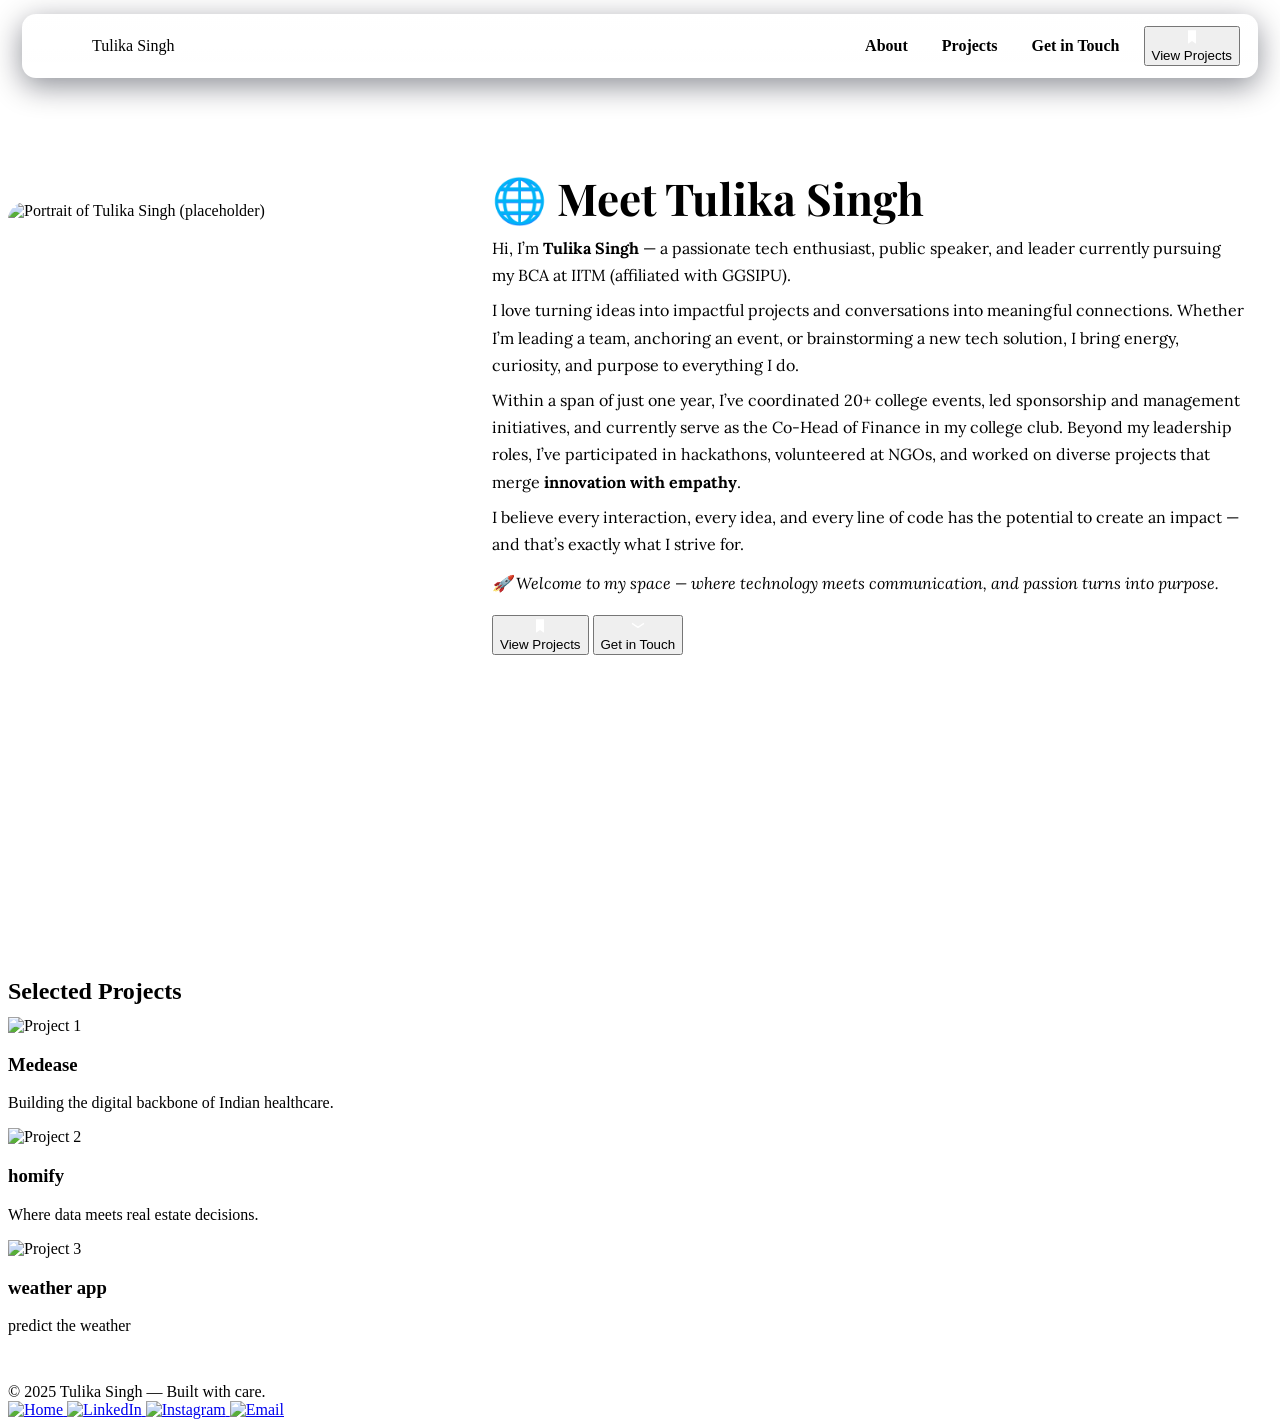
==== index.html @ 1f3c075c "Initial portfolio upload" ====
<!doctype html>
<html lang="en">
<head>
  <meta charset="utf-8" />
  <meta name="viewport" content="width=device-width,initial-scale=1" />
  <title>Tulika Singh — Portfolio</title>

  <!-- Fonts -->
  <link href="https://fonts.googleapis.com/css2?family=Lora:wght@400;500&family=Playfair+Display:wght@600;700&display=swap" rel="stylesheet">

  <!-- Core style (your master CSS) -->
  <link rel="stylesheet" href="C:\Users\santo\portfolio\style.css">

  <style>
    /* small page-specific tweaks to mesh with style.css */
    header.site-header {
      position: sticky;
      top: 12px;
      z-index: 60;
      background: linear-gradient(180deg, rgba(255,255,255,0.01), rgba(255,255,255,0.005));
      backdrop-filter: blur(6px);
      border-radius: 14px;
      margin: 14px;
      padding: 12px 18px;
      display: flex;
      align-items: center;
      justify-content: space-between;
      gap: 12px;
      box-shadow: 0 8px 30px rgba(2,6,23,0.45);
    }

    .nav-links { display:flex;gap:14px;align-items:center }
    .nav-links a { color: var(--muted); text-decoration:none; font-weight:600; padding:8px 10px; border-radius:8px; transition: color .25s, background .25s; }
    .nav-links a.active, .nav-links a:hover { color: #fff; background: rgba(255,255,255,0.02); }

    /* hero overrides to match the file  */
    .hero { padding: 48px 0 72px; align-items:center; min-height:82vh; }
    .hero-inner { align-items:center; gap:36px; }
    .hero-card { padding:28px; }
    .hero-text h1 { margin:0 0 8px; font-family: 'Playfair Display', serif; font-size: clamp(26px, 3.6vw, 44px); }
    .hero-text p { margin:8px 0; color:var(--muted); font-family: 'Lora', serif; line-height:1.7; }

    .hero-portrait { width:420px; height:420px; border-radius:18px; overflow:hidden; cursor:grab; }
    .hero-portrait img { width:100%; height:100%; object-fit:cover; display:block; }

    /* responsive spacing */
    @media (max-width:920px){
      .hero-inner { grid-template-columns: 1fr; justify-items:center; }
      .hero-portrait { width:320px; height:320px; }
      .hero-card { width:100%; max-width:760px; }
    }
  </style>
</head>
<body>

  <!-- Header / Navbar -->
  <header class="site-header container">
    <div style="display:flex;align-items:center;gap:12px">
      <div class="logo-icon" aria-hidden="true" style="background:linear-gradient(180deg,var(--accent-1),var(--accent-2));border-radius:8px;width:40px;height:40px"></div>
      <div class="logo-text">Tulika Singh</div>
    </div>

    <nav class="nav-links" aria-label="Primary navigation">
      <a href="index.html" class="active">Home</a>
      <a href="C:\Users\santo\portfolio\about.html">About</a>
      <a href="C:\Users\santo\portfolio\project.html">Projects</a>
      <a href="C:\Users\santo\portfolio\contact.html">Get in Touch</a>
      <button class="bookmarkBtn" aria-label="View projects" onclick="location.href="C:\Users\santo\portfolio\project.html"">
        <div class="IconContainer" aria-hidden="true">
          <svg class="icon" width="16" height="16" viewBox="0 0 24 24" fill="none"><path d="M6 2h12v20l-6-4-6 4V2z" fill="white" /></svg>
        </div>
        <div class="text">View Projects</div>
      </button>
    </nav>
  </header>

  <!-- HERO -->
  <main class="hero">
    <div class="container hero-inner" style="display:grid;grid-template-columns: 420px 1fr; align-items:center;">

      <!-- Portrait (left) -->
      <div class="hero-portrait tilt-on-hover" id="portrait">
        <img src="C:\Users\santo\portfolio\image_tuls\WhatsApp Image 2025-11-04 at 21.13.52_ca9f7b7a.jpg"alt="Portrait of Tulika Singh (placeholder)">
      </div>

      <!-- Intro (right) -->
      <div class="hero-card card hero-text animate-fade-in animate-delay-100">
        <h1>🌐 <b>Meet Tulika Singh</b></h1>

        <p>
          Hi, I’m <b>Tulika Singh</b> — a passionate tech enthusiast, public speaker, and leader currently pursuing my BCA at IITM (affiliated with GGSIPU).
        </p>

        <p>
          I love turning ideas into impactful projects and conversations into meaningful connections. Whether I’m leading a team, anchoring an event, or brainstorming a new tech solution, I bring energy, curiosity, and purpose to everything I do.
        </p>

        <p>
          Within a span of just one year, I’ve coordinated 20+ college events, led sponsorship and management initiatives, and currently serve as the Co-Head of Finance in my college club. Beyond my leadership roles, I’ve participated in hackathons, volunteered at NGOs, and worked on diverse projects that merge <b>innovation with empathy</b>.
        </p>

        <p>
          I believe every interaction, every idea, and every line of code has the potential to create an impact — and that’s exactly what I strive for.
        </p>

        <p style="margin-top:12px; font-style:italic; color:var(--muted);">
          🚀 <i>Welcome to my space — where technology meets communication, and passion turns into purpose.</i>
        </p>

       <div class="hero-cta" style="margin-top:18px">

   <div class="hero-cta" style="margin-top:18px">
          <button class="bookmarkBtn primary-cta" onclick="location.href= 'C:\project.html'">
            <div class="IconContainer"><svg class="icon" width="16" height="16" viewBox="0 0 24 24" fill="none"><path d="M6 2h12v20l-6-4-6 4V2z" fill="white" /></svg></div>
            <div class="text">View Projects</div>
          </button>

          <button class="bookmarkBtn secondary-cta" onclick="location.href='C:\contact.html'">
            <div class="IconContainer"><svg class="icon" viewBox="0 0 24 24" width="16" height="16"><path d="M3 8l9 6 9-6" stroke="white" stroke-width="2" fill="none"/></svg></div>
            <div class="text">Get in Touch</div>
          </button>
        </div>
      </div>
    </div>
  </main> 



  <!-- Projects preview section (small, optional) -->
  <section class="container animate-fade-in animate-delay-300" style="margin-top:28px">
    <h2 style="margin:0 0 12px">Selected Projects</h2>
    <div class="projects-grid">
      <div class="card">
        <div class="cover"><img src="C:\Users\santo\portfolio\image_tuls\medease logo .jpg" alt="Project 1"></div>
        <div class="meta"><h3>Medease</h3><p style="color:var(--muted)">Building the digital backbone of Indian healthcare.</p></div>
      </div>
      <div class="card">
        <div class="cover"><img src="C:\Users\santo\portfolio\image_tuls\homify logo .jpg" alt="Project 2"></div>
        <div class="meta"><h3>homify</h3><p style="color:var(--muted)">Where data meets real estate decisions.</p></div>
      </div>
      <div class="card">
        <div class="cover"><img src="C:\Users\santo\portfolio\image_tuls\weather .jpg" alt="Project 3"></div>
        <div class="meta"><h3>weather app</h3><p style="color:var(--muted)">predict the weather</p></div>
      </div>
    </div>
  </section>

  <!-- UNIVERSAL FOOTER -->
  <footer class="site-footer" role="contentinfo" style="margin-top:48px">
    <div class="footer-inner">
      <div class="footer-left">© 2025 Tulika Singh — Built with care.</div>
      <div class="footer-icons">
        <a href="index.html" class="footer-icon-circle">
        <img src="https://cdn-icons-png.flaticon.com/512/25/25694.png" width="18" alt="Home" />
        </a>

        <a href=https://www.linkedin.com/in/tulika-singh-5a00b3342?utm_source=share&utm_campaign=share_via&utm_content=profile&utm_medium=android_app target="_blank" aria-label="LinkedIn">
          <img src="https://cdn-icons-png.flaticon.com/512/174/174857.png" alt="LinkedIn" width="18" height="18">
        </a>
        <a href="https://instagram.com/yourprofile" target="_blank" aria-label="Instagram">
          <img src="https://cdn-icons-png.flaticon.com/512/174/174855.png" alt="Instagram" width="18" height="18">
        </a>
        <a href="mailto:tulikasingh0606@gmail.com" aria-label="Email">
          <img src="https://cdn-icons-png.flaticon.com/512/732/732200.png" alt="Email" width="18" height="18">
        </a>
      </div>
    </div>
  </footer>

  <!-- INTERACTIVE JS -->
  <script>
    // hero portrait mouse tilt (subtle and performant)
    (function(){
      const portrait = document.getElementById('portrait');
      if(!portrait) return;

      let rect = null;
      portrait.addEventListener('mousemove', (e) => {
        if(!rect) rect = portrait.getBoundingClientRect();
        const cx = rect.left + rect.width/2;
        const cy = rect.top + rect.height/2;
        const dx = e.clientX - cx;
        const dy = e.clientY - cy;
        const px = (dy / rect.height) * -12; // rotateX
        const py = (dx / rect.width) * 12;   // rotateY
        portrait.style.transform = `rotateX(${px}deg) rotateY(${py}deg) translateZ(18px)`;
      });

      portrait.addEventListener('mouseleave', () => {
        portrait.style.transform = 'rotateX(0deg) rotateY(0deg) translateZ(0px)';
      });

      portrait.addEventListener('mousedown', () => portrait.style.cursor = 'grabbing');
      portrait.addEventListener('mouseup', () => portrait.style.cursor = 'grab');
    })();

    // reveal on scroll for animated elements (simple)
    (function(){
      const obsOptions = { root: null, rootMargin: '0px', threshold: 0.12 };
      const observer = new IntersectionObserver((entries) => {
        entries.forEach(entry => {
          if(entry.isIntersecting) {
            entry.target.classList.add('animate-fade-in');
            observer.unobserve(entry.target);
          }
        });
      }, obsOptions);

      document.querySelectorAll('.animate-fade-in, .card, .hero-text').forEach(el => observer.observe(el));
    })();

    // small subtle parallax for background radial glows (based on mouse)
    (function(){
      const root = document.documentElement;
      window.addEventListener('mousemove', (e) => {
        const rx = (e.clientX / window.innerWidth) - 0.5;
        const ry = (e.clientY / window.innerHeight) - 0.5;
        root.style.setProperty('--parallax-x', (rx * 10).toFixed(2) + 'px');
        root.style.setProperty('--parallax-y', (ry * 10).toFixed(2) + 'px');
      }, { passive:true });
    })();
  </script>
</body>
</html>
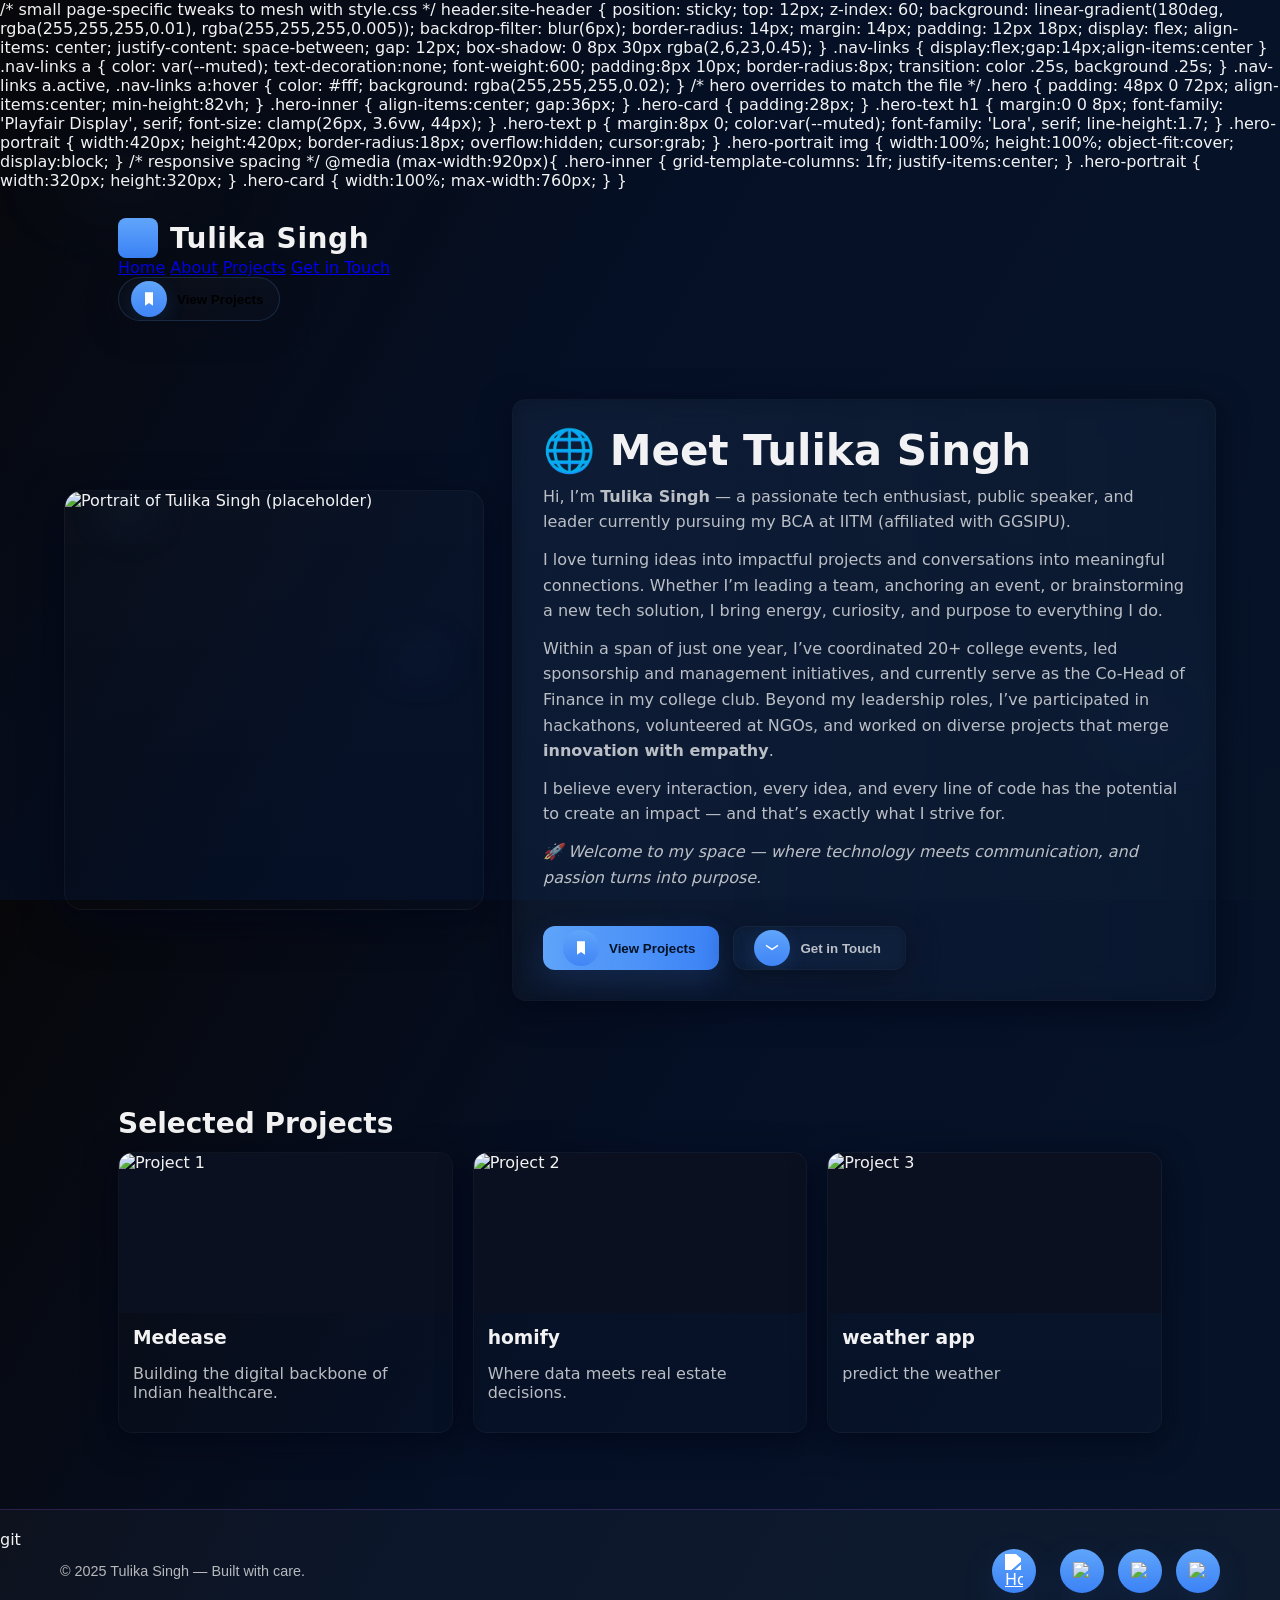
==== commit bafc9fb4: "fixed css path" ====
--- a/index.html
+++ b/index.html
@@ -9,7 +9,7 @@
   <link href="https://fonts.googleapis.com/css2?family=Lora:wght@400;500&family=Playfair+Display:wght@600;700&display=swap" rel="stylesheet">
 
   <!-- Core style (your master CSS) -->
-  <link rel="stylesheet" href="C:\Users\santo\portfolio\style.css">
+  <link rel="stylesheet" href="./style.css"
 
   <style>
     /* small page-specific tweaks to mesh with style.css */
@@ -60,7 +60,7 @@
       <div class="logo-text">Tulika Singh</div>
     </div>
 
-    <nav class="nav-links" aria-label="Primary navigation">
+    <nav class="nav-links" aria-label="Primary navigationg">
       <a href="index.html" class="active">Home</a>
       <a href="C:\Users\santo\portfolio\about.html">About</a>
       <a href="C:\Users\santo\portfolio\project.html">Projects</a>
@@ -146,7 +146,7 @@
   </section>
 
   <!-- UNIVERSAL FOOTER -->
-  <footer class="site-footer" role="contentinfo" style="margin-top:48px">
+  <footer class="site-footer" role="contentinfo" style="margin-top:48px">git
     <div class="footer-inner">
       <div class="footer-left">© 2025 Tulika Singh — Built with care.</div>
       <div class="footer-icons">
--- a/style.css
+++ b/style.css
@@ -0,0 +1,350 @@
+* =========================
+   Tulika — Master style.css
+   Next-gen: Gradient + Neon + Glass + 3D Tilt
+   ========================= */
+
+/* ---------- Root palette & shared vars ---------- */
+@import url('https://fonts.googleapis.com/css2?family=Lora:wght@400;500&family=Playfair+Display:wght@500;600;700&display=swap');
+
+body {
+  font-family: 'Lora', serif;
+}
+
+h1, h2, h3 {
+  font-family: 'Playfair Display', serif;
+}
+
+:root{
+  --bg-1: #07070a;
+  --bg-2: #071428;
+  --accent-1: rgb(96,165,250); /* light blue */
+  --accent-2: rgb(59,130,246); /* deep blue */
+  --neon: rgba(96,165,250,0.18);
+  --glass: rgba(255,255,255,0.03);
+  --glass-2: rgba(255,255,255,0.02);
+  --muted: rgba(255,255,255,0.72);
+  --soft-white: rgba(255,255,255,0.95);
+  --card-elev: 0 10px 40px rgba(2,6,23,0.75);
+  --glass-border: rgba(96,165,250,0.14);
+  --radius-lg: 16px;
+  --radius-sm: 10px;
+  --font-head: "Bebas Neue", system-ui, sans-serif;
+  --font-body: "Inter", "Poppins", system-ui, sans-serif;
+}
+
+/* ---------- base layout ---------- */
+*{box-sizing:border-box}
+html,body{height:100%;margin:0;font-family:var(--font-body);-webkit-font-smoothing:antialiased;-moz-osx-font-smoothing:grayscale}
+body{
+  color:var(--soft-white);
+  background: linear-gradient(120deg, var(--bg-1) 0%, #051026 45%, var(--bg-2) 100%);
+  overflow-x:hidden;
+  position:relative;
+  -webkit-font-smoothing:antialiased;
+  perspective:1200px;
+}
+
+/* Animated gradient layer — subtle slow motion for 'parallax' feeling */
+body::before{
+  content:"";
+  position:fixed; inset:0; z-index:0;
+  background:
+    radial-gradient(1200px 400px at 10% 20%, rgba(96,165,250,0.06), transparent 10%),
+    radial-gradient(900px 300px at 90% 80%, rgba(59,130,246,0.05), transparent 10%),
+    radial-gradient(600px 260px at 70% 10%, rgba(120,80,255,0.02), transparent 8%);
+  mix-blend-mode: screen;
+  pointer-events:none;
+  animation: slowMove 18s linear infinite;
+  filter: blur(40px) saturate(120%);
+}
+@keyframes slowMove{
+  0%{transform:translate3d(0,0,0) scale(1)}
+  50%{transform:translate3d(-4%,2%,0) scale(1.02)}
+  100%{transform:translate3d(0,0,0) scale(1)}
+}
+
+/* subtle grain overlay for texture */
+body::after{
+  content:""; position:fixed; inset:0; z-index:1; pointer-events:none;
+  background-image:linear-gradient(transparent, rgba(255,255,255,0.002));
+  mix-blend-mode:overlay; opacity:0.6;
+}
+
+/* ---------- typography / utilities ---------- */
+.logo-text{font-family:var(--font-head);font-size:28px;font-weight:700;letter-spacing:0.6px;display:flex;align-items:center;gap:8px}
+h1,h2,h3{font-family:var(--font-head);margin:0;color:var(--soft-white)}
+h1{font-size:clamp(28px,4.6vw,48px);line-height:1}
+h2{font-size:clamp(20px,2.4vw,28px)}
+.lead{color:var(--muted);font-size:1.05rem;line-height:1.5}
+
+/* small helpers */
+.container{max-width:1100px;margin:0 auto;padding:28px;position:relative;z-index:20}
+.row{display:flex;gap:20px;flex-wrap:wrap}
+.center{display:flex;align-items:center;justify-content:center}
+.col{flex:1}
+
+/* ---------- Buttons (your original but upgraded with neon + glass) ---------- */
+.bookmarkBtn{
+  width:auto;min-width:140px;height:44px;border-radius:999px;
+  border:1px solid rgba(96,165,250,0.18);
+  background:linear-gradient(180deg, rgba(255,255,255,0.02), rgba(255,255,255,0.01));
+  display:flex;align-items:center;justify-content:flex-start;cursor:pointer;
+  transition:all 0.32s cubic-bezier(.2,.9,.35,1);overflow:hidden;padding:0 6px;position:relative;
+  backdrop-filter: blur(6px) saturate(120%);box-shadow: 0 6px 30px rgba(8,12,24,0.6);
+}
+.IconContainer{
+  width:36px;height:36px;border-radius:999px;
+  background:linear-gradient(180deg,var(--accent-1),var(--accent-2));
+  display:flex;align-items:center;justify-content:center;margin-left:6px;
+  box-shadow:0 6px 20px rgba(59,130,246,0.16), inset 0 -6px 16px rgba(255,255,255,0.04);
+  transition:all .34s cubic-bezier(.2,.9,.35,1);
+  transform-origin:left center;
+}
+.bookmarkBtn .text{margin-left:10px;margin-right:10px;font-weight:600}
+.bookmarkBtn:hover{transform:translateY(-6px);box-shadow:0 18px 50px rgba(10,30,80,0.45)}
+.bookmarkBtn:hover .IconContainer{width:calc(100% - 16px);border-radius:28px}
+.bookmarkBtn:active{transform:translateY(-2px) scale(.98)}
+
+/* add subtle neon outline on focus */
+.bookmarkBtn:focus{outline:none;box-shadow:0 0 30px rgba(59,130,246,0.12), 0 12px 40px rgba(2,6,23,0.6)}
+
+/* ---------- Hero (glass panel + 3D tilt + neon halo) ---------- */
+.hero{
+  min-height:78vh;display:flex;align-items:center;position:relative;z-index:10;padding-top:20px;padding-bottom:20px;
+}
+.hero-inner{display:grid;grid-template-columns:1fr 420px;gap:28px;align-items:center;width:100%;max-width:1200px;margin:0 auto;padding:24px}
+@media (max-width:920px){.hero-inner{grid-template-columns:1fr; padding:20px}}
+
+/* hero text card (glass) */
+.hero-card{
+  background: linear-gradient(180deg, rgba(255,255,255,0.02), rgba(255,255,255,0.008));
+  border-radius:var(--radius-lg);
+  padding:30px;
+  border:1px solid var(--glass-border);
+  box-shadow:var(--card-elev), 0 2px 12px rgba(59,130,246,0.04);
+  backdrop-filter: blur(10px) saturate(130%);
+  transform-style:preserve-3d;
+  transition: transform .45s cubic-bezier(.2,.9,.36,1), box-shadow .45s;
+  position:relative;overflow:hidden;
+}
+
+/* neon rim */
+.hero-card::before{
+  content:""; position:absolute; inset:-2px; z-index:0; pointer-events:none;
+  background:linear-gradient(90deg, rgba(96,165,250,0.06), rgba(59,130,246,0.03));
+  mix-blend-mode:screen; filter:blur(14px);
+}
+
+/* tilt effect on hover */
+.hero-card.tilt{
+  transform: translateZ(12px) rotateX(0deg);
+}
+.hero-card:hover{transform:translate3d(0,-8px,26px);box-shadow:0 36px 90px rgba(2,6,23,0.85)}
+
+/* hero portrait (glass frame) */
+.hero-portrait{
+  width:420px;height:420px;border-radius:18px;overflow:hidden;border:1px solid rgba(255,255,255,0.04);
+  background:linear-gradient(180deg, rgba(255,255,255,0.02), rgba(255,255,255,0.005));
+  display:flex;align-items:center;justify-content:center;position:relative;box-shadow:0 12px 40px rgba(2,6,23,0.7);
+  backdrop-filter: blur(8px) saturate(120%);
+}
+.hero-portrait img{width:100%;height:100%;object-fit:cover;display:block;}
+
+/* neon halo behind portrait */
+.hero-portrait::after{
+  content:"";position:absolute;inset: -8% -8% auto -8%;height:60%;z-index:0;background:
+  radial-gradient(40% 60% at 20% 20%, rgba(96,165,250,0.12), transparent 18%),
+  radial-gradient(40% 40% at 80% 80%, rgba(59,130,246,0.10), transparent 22%);
+  filter:blur(22px);
+}
+
+/* heading styles inside hero */
+.hero-card h1{font-size:clamp(28px,4.2vw,42px);z-index:2}
+.hero-card p{color:var(--muted);z-index:2;margin:12px 0 0;line-height:1.6}
+
+/* CTA row */
+.hero-cta{display:flex;gap:14px;margin-top:18px;z-index:3}
+.primary-cta{background:linear-gradient(90deg,var(--accent-1),var(--accent-2));color:#021124;padding:10px 14px;border-radius:12px;border:none;font-weight:800;cursor:pointer;box-shadow:0 10px 30px rgba(59,130,246,0.16)}
+.secondary-cta{background:transparent;border:1px solid rgba(255,255,255,0.04);color:var(--muted);padding:10px 14px;border-radius:12px}
+
+/* ---------- Cards / Projects (floating + tilt + neon) ---------- */
+.card{
+  border-radius:14px;overflow:hidden;background:linear-gradient(180deg, rgba(255,255,255,0.016), rgba(255,255,255,0.006));
+  border:1px solid rgba(255,255,255,0.03);backdrop-filter: blur(8px);box-shadow:0 8px 32px rgba(2,6,23,0.7);
+  transition: transform .36s cubic-bezier(.2,.9,.36,1), box-shadow .36s;
+}
+.card .meta{padding:14px}
+.card:hover{transform:translate3d(0,-12px,30px);box-shadow:0 36px 90px rgba(2,6,23,0.9)}
+.card .cover{height:160px;background:#0b1020;display:block;overflow:hidden}
+.card .cover img{width:100%;height:100%;object-fit:cover;display:block;transform:scale(1);transition:transform .6s}
+.card:hover .cover img{transform:scale(1.06)}
+
+/* project grid */
+.projects-grid{display:grid;grid-template-columns:repeat(3,1fr);gap:20px}
+@media (max-width:980px){.projects-grid{grid-template-columns:repeat(2,1fr)}}
+@media (max-width:620px){.projects-grid{grid-template-columns:1fr}}
+
+/* ---------- Skill bars (neon progress) ---------- */
+.skill{padding:8px 0}
+.skill .meta{display:flex;justify-content:space-between;font-weight:700;color:var(--muted);margin-bottom:6px}
+.bar{height:12px;border-radius:99px;background:linear-gradient(90deg, rgba(255,255,255,0.03), rgba(255,255,255,0.02));overflow:hidden}
+.bar > i{display:block;height:100%;border-radius:99px;background:linear-gradient(90deg,var(--accent-1),var(--accent-2));box-shadow:0 8px 24px rgba(59,130,246,0.18);transition:width .6s}
+
+/* ---------- Contact (Get in Touch) cards - horizontal rotate ---------- */
+.contact-container{min-height:100vh;display:flex;align-items:center;justify-content:center;padding:60px 20px;z-index:20}
+.contact-grid{display:flex;gap:28px;flex-wrap:wrap;align-items:center;justify-content:center}
+.contact-card{width:260px;height:320px;perspective:1400px;border-radius:18px;position:relative}
+.card-inner{position:relative;width:100%;height:100%;transition:transform .72s cubic-bezier(.2,.9,.36,1);transform-style:preserve-3d}
+.contact-card:hover .card-inner{transform:rotateY(180deg) translateZ(6px)}
+.card-front,.card-back{position:absolute;inset:0;border-radius:18px;backface-visibility:hidden;display:flex;flex-direction:column;align-items:center;justify-content:center;border:1px solid rgba(255,255,255,0.03);background:linear-gradient(180deg, rgba(255,255,255,0.02), rgba(255,255,255,0.008));box-shadow:0 12px 40px rgba(2,6,23,0.7)}
+.card-front{z-index:2}
+.card-back{transform:rotateY(180deg);background:linear-gradient(90deg, rgba(12,12,12,0.9), rgba(20,20,30,0.94));border:1px solid rgba(59,130,246,0.08)}
+
+/* QR style on back */
+.card-back .qr{width:160px;height:160px;border-radius:10px;border:1px solid rgba(96,165,250,0.12);box-shadow:0 10px 30px rgba(59,130,246,0.06);overflow:hidden}
+
+/* front icon + title */
+.card-front .icon-wrap{width:72px;height:72px;border-radius:999px;background:linear-gradient(180deg,var(--accent-1),var(--accent-2));display:flex;align-items:center;justify-content:center;box-shadow:0 12px 36px rgba(59,130,246,0.12)}
+.card-front h3{margin-top:12px}
+
+/* ---------- Universal Footer (glowing icons row) ---------- */
+.site-footer{padding:30px 0;border-top:1px solid rgba(96,165,250,0.06);background:linear-gradient(180deg, rgba(255,255,255,0.01), rgba(255,255,255,0.007));backdrop-filter:blur(6px)}
+.footer-inner{display:flex;align-items:center;justify-content:space-between;gap:12px;max-width:1100px;margin:0 auto;padding:0 20px}
+.footer-left{color:var(--muted);font-size:0.95rem}
+.footer-icons{display:flex;gap:12px;align-items:center}
+.footer-icons a{width:44px;height:44px;border-radius:999px;display:flex;align-items:center;justify-content:center;background:linear-gradient(180deg,var(--accent-1),var(--accent-2));box-shadow:0 12px 36px rgba(59,130,246,0.12);transform:translateZ(0);transition:transform .28s}
+.footer-icons a:hover{transform:translateY(-6px) scale(1.04);filter:brightness(1.05)}
+
+/* ---------- small utility animations ---------- */
+@keyframes floaty {
+  0%{transform:translateY(0)}
+  50%{transform:translateY(-6px)}
+  100%{transform:translateY(0)}
+}
+.float-slow{animation:floaty 6s ease-in-out infinite}
+
+/* fade in utilities */
+@keyframes fade-in{from{opacity:0;transform:translateY(20px)}to{opacity:1;transform:translateY(0)}}
+.animate-fade-in{animation:fade-in 0.6s ease-out forwards}
+.animate-delay-100{animation-delay:.1s}
+.animate-delay-200{animation-delay:.2s}
+.animate-delay-300{animation-delay:.3s}
+
+/* ---------- 3D tilt for interactive elements (mouse hover) ---------- */
+/* slight rotate on hover for cards; to get more interactive tilt with mouse you'll add a tiny JS listener to rotate based on cursor — optional */
+.tilt-on-hover{transition:transform .38s cubic-bezier(.2,.9,.36,1);transform-origin:center;will-change:transform}
+.tilt-on-hover:hover{transform:rotateX(6deg) rotateY(-6deg) translateZ(12px)}
+
+/* ---------- accessibility / responsive ---------- */
+@media (max-width:920px){
+  .hero-inner{grid-template-columns:1fr;gap:18px}
+  .hero-portrait{width:320px;height:320px;margin:0 auto}
+  .card{margin-bottom:12px}
+}
+@media (max-width:620px){
+  .container{padding:16px}
+  .hero-portrait{width:260px;height:260px}
+  .projects-grid{grid-template-columns:1fr}
+  .footer-inner{flex-direction:column;gap:12px}
+}
+
+/* ---------- small print ---------- */
+/* keep interactive elements above background layers */
+.header, .navbar, .container, footer, .hero-card, .card, .contact-card{position:relative;z-index:30}
+
+/* ---------- preserve original classes you shared earlier (no breaking) ---------- */
+/* These reinforce your earlier CSS so existing HTML maps correctly */
+.icon{border-radius:1px;transition-duration:0.3s}
+.text{transition-duration:0.3s}
+.logo-icon{width:36px;height:36px}
+
+/* ---------- end of stylesheet ---------- */
+.resume-btn {
+  display: inline-block;
+  font-family: 'Playfair Display', serif;
+  font-size: 1.05rem;
+  padding: 10px 26px;
+  border-radius: 10px;
+  color: var(--soft-white);
+  background: linear-gradient(90deg, rgba(139,92,246,0.8), rgba(192,132,252,0.8));
+  text-decoration: none;
+  transition: all 0.35s ease;
+  box-shadow: 0 0 15px rgba(139,92,246,0.4);
+  border: 1px solid rgba(255,255,255,0.05);
+}
+
+.resume-btn:hover {
+  transform: translateY(-3px) scale(1.03);
+  box-shadow: 0 0 25px rgba(192,132,252,0.6), 0 0 10px rgba(139,92,246,0.4);
+  background: linear-gradient(90deg, rgba(192,132,252,1), rgba(139,92,246,1));
+}  
+/* --------------------------- */
+/* FIX FOOTER ICONS (FINAL)    */
+/* --------------------------- */
+
+.site-footer {
+  padding: 20px 0;
+  background: rgba(255,255,255,0.03);
+  border-top: 1px solid rgba(168,85,247,0.2);
+  backdrop-filter: blur(12px);
+}
+
+.footer-inner {
+  max-width: 1200px;
+  margin: auto;
+  padding: 0 20px;
+  display: flex;
+  align-items: center;
+  justify-content: space-between;
+}
+
+.footer-left {
+  color: rgba(255,255,255,0.7);
+  font-size: 0.9rem;
+  font-family: "Poppins", sans-serif;
+}
+
+.footer-icons {
+  display: flex;
+  gap: 14px;
+  align-items: center;
+}
+
+.footer-icons .icon {
+  width: 26px;
+  height: 26px;
+  object-fit: contain;
+  filter: drop-shadow(0 0 5px rgba(168,85,247,0.6));
+  transition: 0.3s ease;
+}
+
+.footer-icons .icon:hover {
+  transform: scale(1.15);
+  filter: drop-shadow(0 0 10px rgba(168,85,247,1));
+}
+.footer-icon-circle {
+  width: 35px;
+  height: 35px;
+  background: rgba(255, 255, 255, 0.15);
+  border-radius: 50%;
+  display: flex;
+  justify-content: center;
+  align-items: center;
+  margin-right: 10px;
+  box-shadow:
+    0 0 10px rgba(96,165,250,0.6),
+    0 0 20px rgba(96,165,250,0.4);
+  backdrop-filter: blur(4px);
+  transition: 0.3s ease;
+}
+
+.footer-icon-circle img {
+  filter: brightness(0) invert(1);
+}
+
+.footer-icon-circle:hover {
+  transform: scale(1.12);
+  box-shadow:
+    0 0 18px rgba(96,165,250,1),
+    0 0 30px rgba(96,165,250,0.9);
+}
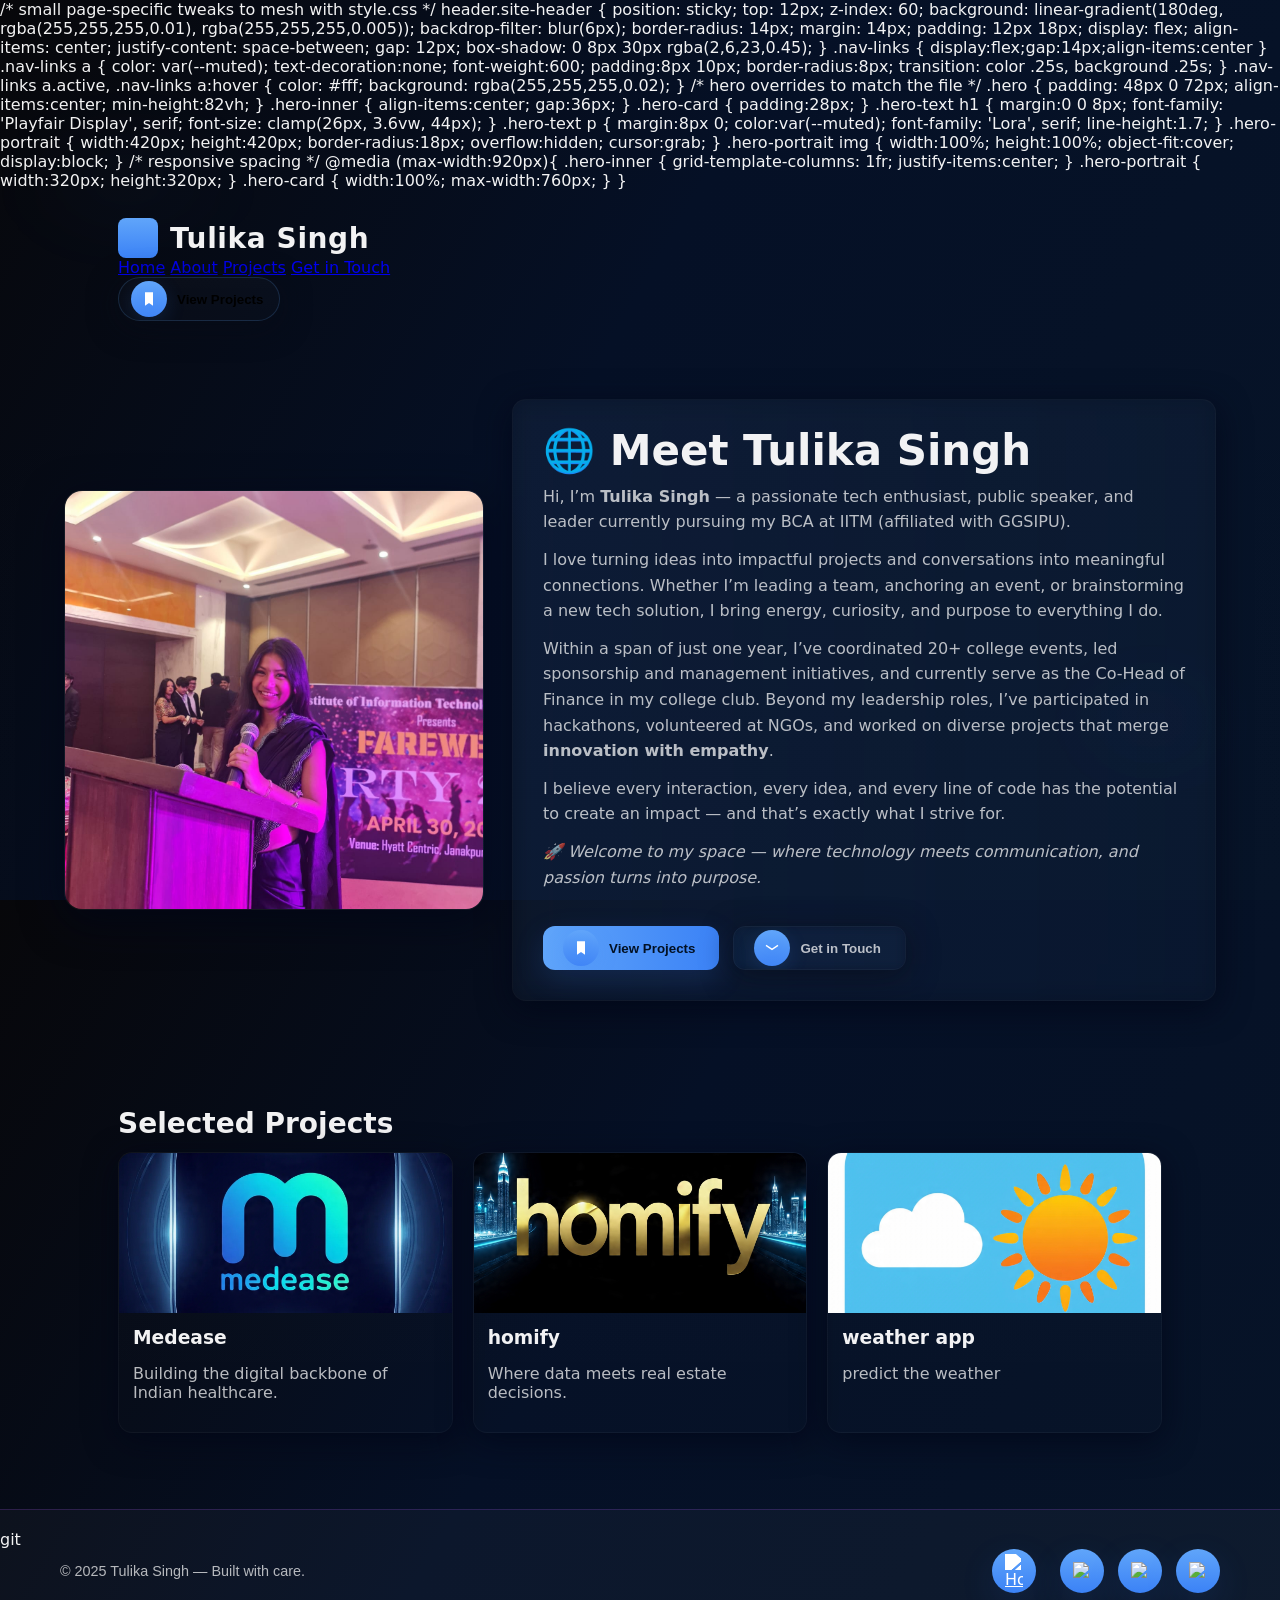
==== commit 310c7028: "path fixation" ====
--- a/index.html
+++ b/index.html
@@ -62,9 +62,9 @@
 
     <nav class="nav-links" aria-label="Primary navigationg">
       <a href="index.html" class="active">Home</a>
-      <a href="C:\Users\santo\portfolio\about.html">About</a>
-      <a href="C:\Users\santo\portfolio\project.html">Projects</a>
-      <a href="C:\Users\santo\portfolio\contact.html">Get in Touch</a>
+      <a href="./about.html">About</a>
+      <a href="./project.html">Projects</a>
+      <a href="./contact.html">Get in Touch</a>
       <button class="bookmarkBtn" aria-label="View projects" onclick="location.href="C:\Users\santo\portfolio\project.html"">
         <div class="IconContainer" aria-hidden="true">
           <svg class="icon" width="16" height="16" viewBox="0 0 24 24" fill="none"><path d="M6 2h12v20l-6-4-6 4V2z" fill="white" /></svg>
@@ -80,7 +80,7 @@
 
       <!-- Portrait (left) -->
       <div class="hero-portrait tilt-on-hover" id="portrait">
-        <img src="C:\Users\santo\portfolio\image_tuls\WhatsApp Image 2025-11-04 at 21.13.52_ca9f7b7a.jpg"alt="Portrait of Tulika Singh (placeholder)">
+        <img src="./image_tuls/WhatsApp Image 2025-11-04 at 21.13.52_ca9f7b7a.jpg"alt="Portrait of Tulika Singh (placeholder)">
       </div>
 
       <!-- Intro (right) -->
@@ -131,15 +131,15 @@
     <h2 style="margin:0 0 12px">Selected Projects</h2>
     <div class="projects-grid">
       <div class="card">
-        <div class="cover"><img src="C:\Users\santo\portfolio\image_tuls\medease logo .jpg" alt="Project 1"></div>
+        <div class="cover"><img src="./image_tuls/medease logo .jpg" alt="Project 1"></div>
         <div class="meta"><h3>Medease</h3><p style="color:var(--muted)">Building the digital backbone of Indian healthcare.</p></div>
       </div>
       <div class="card">
-        <div class="cover"><img src="C:\Users\santo\portfolio\image_tuls\homify logo .jpg" alt="Project 2"></div>
+        <div class="cover"><img src="./image_tuls/homify logo .jpg" alt="Project 2"></div>
         <div class="meta"><h3>homify</h3><p style="color:var(--muted)">Where data meets real estate decisions.</p></div>
       </div>
       <div class="card">
-        <div class="cover"><img src="C:\Users\santo\portfolio\image_tuls\weather .jpg" alt="Project 3"></div>
+        <div class="cover"><img src="./image_tuls/weather .jpg" alt="Project 3"></div>
         <div class="meta"><h3>weather app</h3><p style="color:var(--muted)">predict the weather</p></div>
       </div>
     </div>
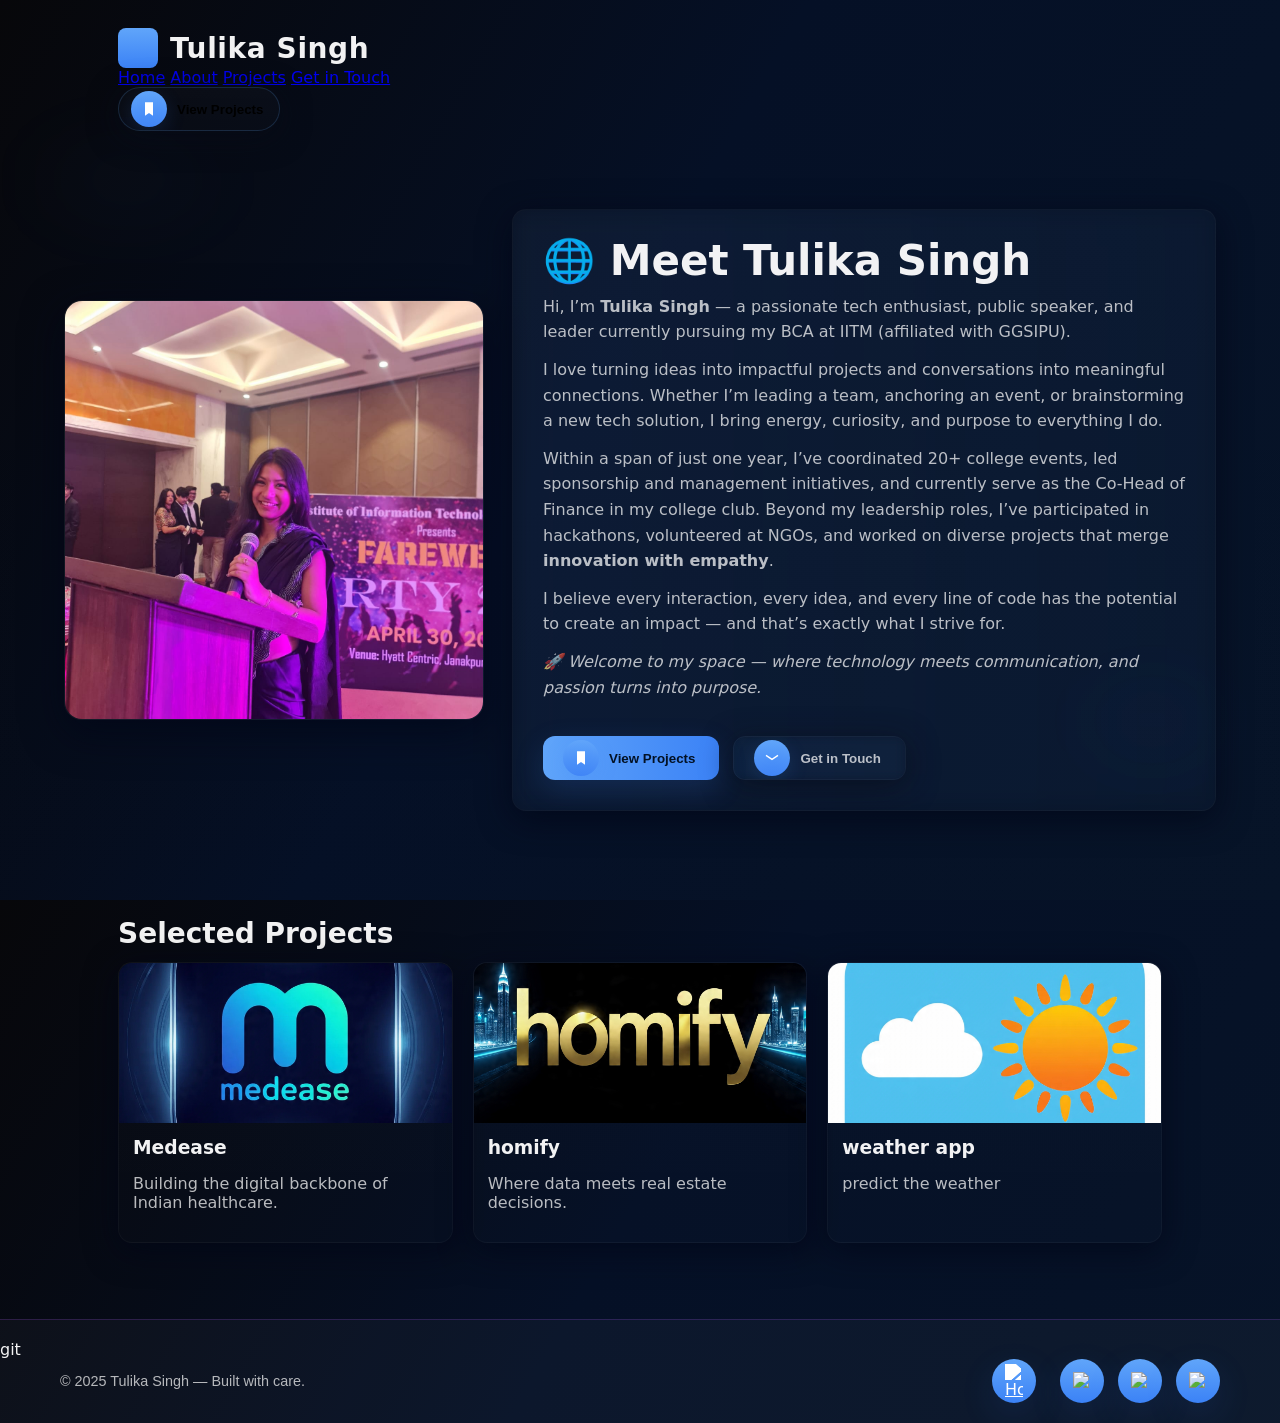
==== commit 4c19a6f8: "comment fix" ====
--- a/index.html
+++ b/index.html
@@ -11,45 +11,7 @@
   <!-- Core style (your master CSS) -->
   <link rel="stylesheet" href="./style.css"
 
-  <style>
-    /* small page-specific tweaks to mesh with style.css */
-    header.site-header {
-      position: sticky;
-      top: 12px;
-      z-index: 60;
-      background: linear-gradient(180deg, rgba(255,255,255,0.01), rgba(255,255,255,0.005));
-      backdrop-filter: blur(6px);
-      border-radius: 14px;
-      margin: 14px;
-      padding: 12px 18px;
-      display: flex;
-      align-items: center;
-      justify-content: space-between;
-      gap: 12px;
-      box-shadow: 0 8px 30px rgba(2,6,23,0.45);
-    }
-
-    .nav-links { display:flex;gap:14px;align-items:center }
-    .nav-links a { color: var(--muted); text-decoration:none; font-weight:600; padding:8px 10px; border-radius:8px; transition: color .25s, background .25s; }
-    .nav-links a.active, .nav-links a:hover { color: #fff; background: rgba(255,255,255,0.02); }
-
-    /* hero overrides to match the file  */
-    .hero { padding: 48px 0 72px; align-items:center; min-height:82vh; }
-    .hero-inner { align-items:center; gap:36px; }
-    .hero-card { padding:28px; }
-    .hero-text h1 { margin:0 0 8px; font-family: 'Playfair Display', serif; font-size: clamp(26px, 3.6vw, 44px); }
-    .hero-text p { margin:8px 0; color:var(--muted); font-family: 'Lora', serif; line-height:1.7; }
-
-    .hero-portrait { width:420px; height:420px; border-radius:18px; overflow:hidden; cursor:grab; }
-    .hero-portrait img { width:100%; height:100%; object-fit:cover; display:block; }
-
-    /* responsive spacing */
-    @media (max-width:920px){
-      .hero-inner { grid-template-columns: 1fr; justify-items:center; }
-      .hero-portrait { width:320px; height:320px; }
-      .hero-card { width:100%; max-width:760px; }
-    }
-  </style>
+ 
 </head>
 <body>
 
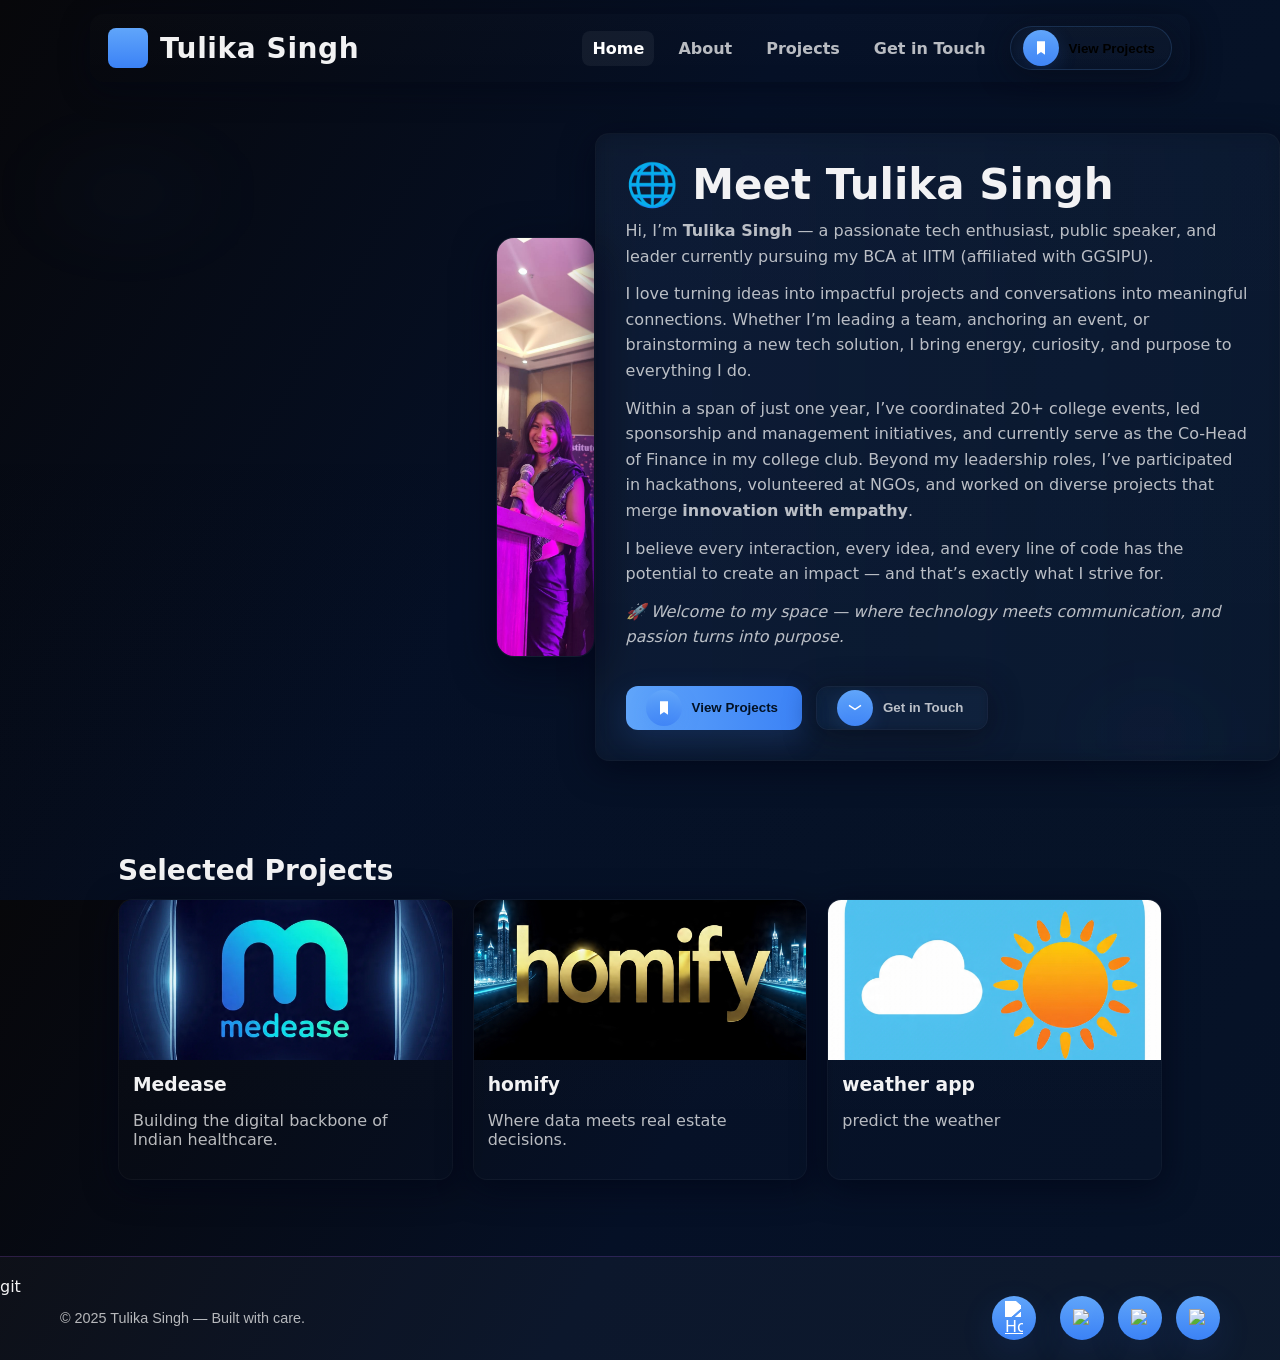
==== commit 6eb0fded: "css changes" ====
--- a/index.html
+++ b/index.html
@@ -9,7 +9,7 @@
   <link href="https://fonts.googleapis.com/css2?family=Lora:wght@400;500&family=Playfair+Display:wght@600;700&display=swap" rel="stylesheet">
 
   <!-- Core style (your master CSS) -->
-  <link rel="stylesheet" href="./style.css"
+  <link rel="stylesheet" href="./style.css" />
 
  
 </head>
@@ -23,7 +23,7 @@
     </div>
 
     <nav class="nav-links" aria-label="Primary navigationg">
-      <a href="index.html" class="active">Home</a>
+      <a href="./index.html" class="active">Home</a>
       <a href="./about.html">About</a>
       <a href="./project.html">Projects</a>
       <a href="./contact.html">Get in Touch</a>
@@ -38,7 +38,7 @@
 
   <!-- HERO -->
   <main class="hero">
-    <div class="container hero-inner" style="display:grid;grid-template-columns: 420px 1fr; align-items:center;">
+    <div class="container hero-inner"></div>
 
       <!-- Portrait (left) -->
       <div class="hero-portrait tilt-on-hover" id="portrait">
--- a/style.css
+++ b/style.css
@@ -348,3 +348,120 @@
     0 0 18px rgba(96,165,250,1),
     0 0 30px rgba(96,165,250,0.9);
 }
+/* =========================
+   MOBILE FIXES
+========================= */
+
+@media (max-width: 768px){
+
+  .site-header{
+    flex-direction: column;
+    gap: 18px;
+    padding: 18px;
+  }
+
+  .nav-links{
+    width: 100%;
+    justify-content: center;
+    flex-wrap: wrap;
+    gap: 10px;
+  }
+
+  .hero{
+    min-height: auto;
+    padding-top: 30px;
+  }
+
+  .hero-inner{
+    grid-template-columns: 1fr !important;
+    text-align: center;
+    gap: 28px;
+  }
+
+  .hero-portrait{
+    width: 260px !important;
+    height: 260px !important;
+    margin: auto;
+  }
+
+  .hero-card{
+    padding: 22px;
+  }
+
+  .hero-card h1{
+    font-size: 2rem;
+    line-height: 1.2;
+  }
+
+  .hero-card p{
+    font-size: 0.95rem;
+    line-height: 1.7;
+  }
+
+  .hero-cta{
+    flex-direction: column;
+    align-items: center;
+  }
+
+  .bookmarkBtn{
+    width: 100%;
+    max-width: 280px;
+    justify-content: center;
+  }
+
+  .projects-grid{
+    grid-template-columns: 1fr !important;
+  }
+
+  .footer-inner{
+    flex-direction: column;
+    text-align: center;
+    gap: 16px;
+  }
+
+  .footer-icons{
+    justify-content: center;
+    flex-wrap: wrap;
+  }
+
+}
+.site-header{
+  position: sticky;
+  top: 12px;
+  z-index: 60;
+  background: linear-gradient(
+    180deg,
+    rgba(255,255,255,0.01),
+    rgba(255,255,255,0.005)
+  );
+  backdrop-filter: blur(6px);
+  border-radius: 14px;
+  margin: 14px auto;
+  padding: 12px 18px;
+  display: flex;
+  align-items: center;
+  justify-content: space-between;
+  gap: 12px;
+  box-shadow: 0 8px 30px rgba(2,6,23,0.45);
+}
+
+.nav-links{
+  display:flex;
+  gap:14px;
+  align-items:center;
+}
+
+.nav-links a{
+  color: var(--muted);
+  text-decoration:none;
+  font-weight:600;
+  padding:8px 10px;
+  border-radius:8px;
+  transition:0.3s ease;
+}
+
+.nav-links a:hover,
+.nav-links a.active{
+  color:#fff;
+  background: rgba(255,255,255,0.05);
+}
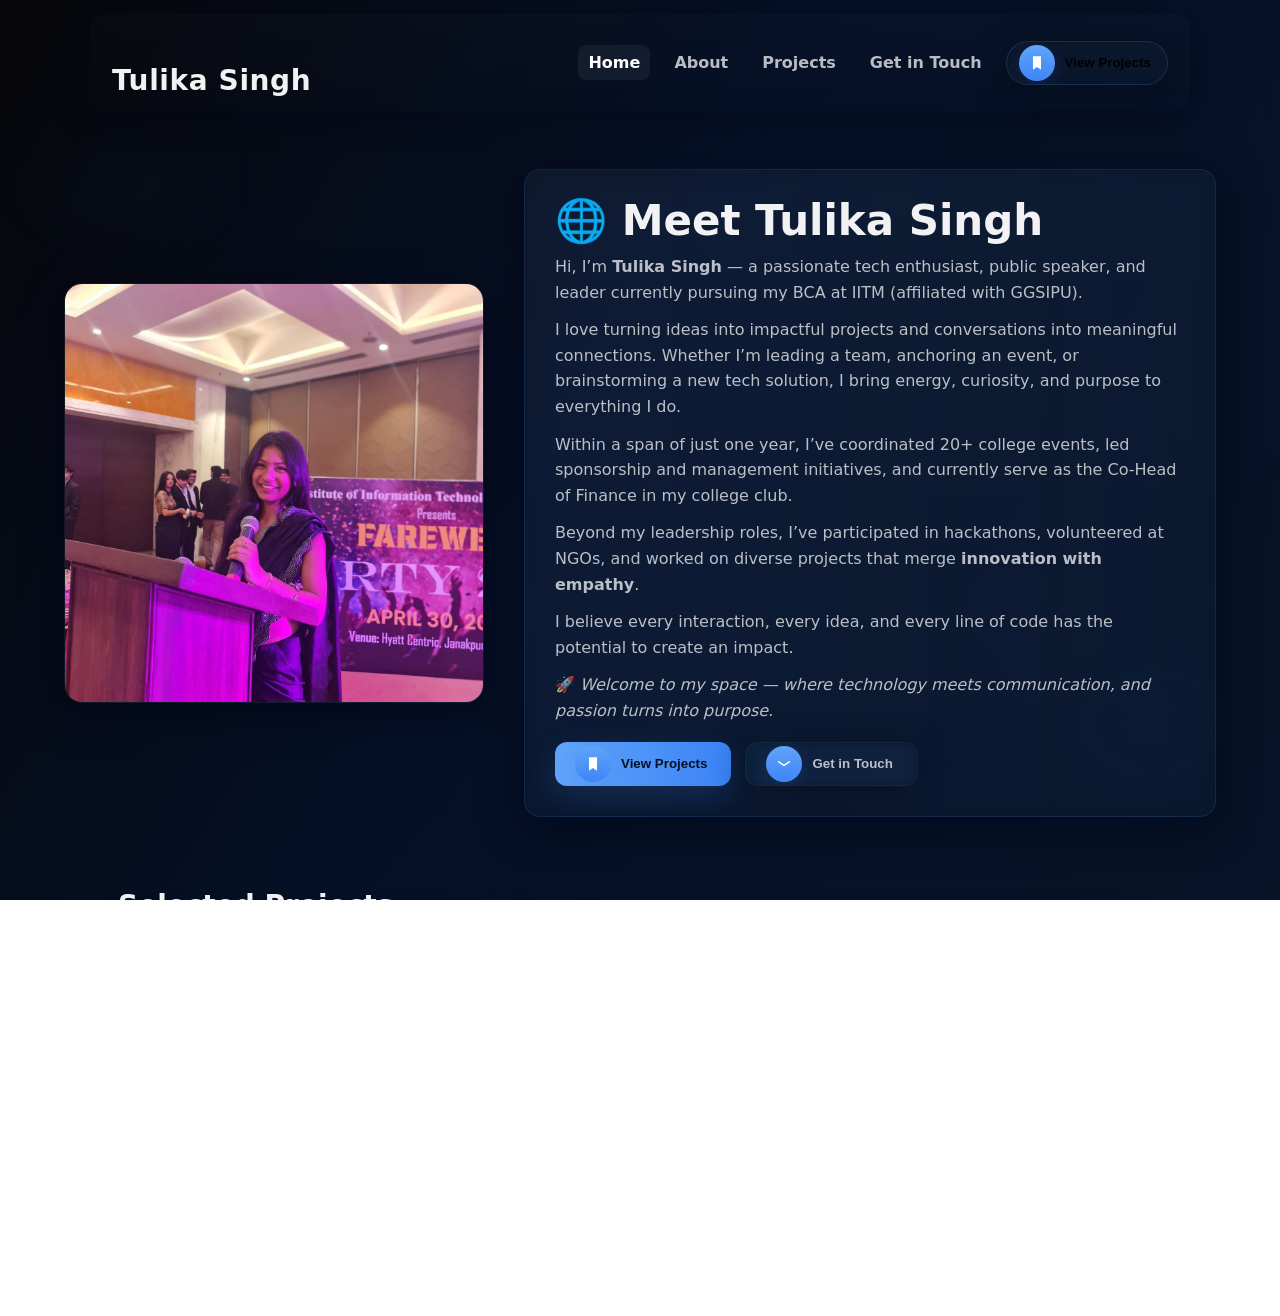
==== commit 776bf03c: "response fix" ====
--- a/index.html
+++ b/index.html
@@ -1,186 +1,224 @@
-<!doctype html>
+<!DOCTYPE html>
 <html lang="en">
 <head>
   <meta charset="utf-8" />
-  <meta name="viewport" content="width=device-width,initial-scale=1" />
+  <meta name="viewport" content="width=device-width, initial-scale=1.0" />
   <title>Tulika Singh — Portfolio</title>
 
-  <!-- Fonts -->
   <link href="https://fonts.googleapis.com/css2?family=Lora:wght@400;500&family=Playfair+Display:wght@600;700&display=swap" rel="stylesheet">
 
-  <!-- Core style (your master CSS) -->
   <link rel="stylesheet" href="./style.css" />
-
- 
 </head>
+
 <body>
 
-  <!-- Header / Navbar -->
-  <header class="site-header container">
-    <div style="display:flex;align-items:center;gap:12px">
-      <div class="logo-icon" aria-hidden="true" style="background:linear-gradient(180deg,var(--accent-1),var(--accent-2));border-radius:8px;width:40px;height:40px"></div>
-      <div class="logo-text">Tulika Singh</div>
-    </div>
-
-    <nav class="nav-links" aria-label="Primary navigationg">
-      <a href="./index.html" class="active">Home</a>
-      <a href="./about.html">About</a>
-      <a href="./project.html">Projects</a>
-      <a href="./contact.html">Get in Touch</a>
-      <button class="bookmarkBtn" aria-label="View projects" onclick="location.href="C:\Users\santo\portfolio\project.html"">
-        <div class="IconContainer" aria-hidden="true">
-          <svg class="icon" width="16" height="16" viewBox="0 0 24 24" fill="none"><path d="M6 2h12v20l-6-4-6 4V2z" fill="white" /></svg>
-        </div>
-        <div class="text">View Projects</div>
-      </button>
-    </nav>
-  </header>
-
-  <!-- HERO -->
-  <main class="hero">
-    <div class="container hero-inner"></div>
-
-      <!-- Portrait (left) -->
-      <div class="hero-portrait tilt-on-hover" id="portrait">
-        <img src="./image_tuls/WhatsApp Image 2025-11-04 at 21.13.52_ca9f7b7a.jpg"alt="Portrait of Tulika Singh (placeholder)">
-      </div>
-
-      <!-- Intro (right) -->
-      <div class="hero-card card hero-text animate-fade-in animate-delay-100">
-        <h1>🌐 <b>Meet Tulika Singh</b></h1>
-
-        <p>
-          Hi, I’m <b>Tulika Singh</b> — a passionate tech enthusiast, public speaker, and leader currently pursuing my BCA at IITM (affiliated with GGSIPU).
-        </p>
-
-        <p>
-          I love turning ideas into impactful projects and conversations into meaningful connections. Whether I’m leading a team, anchoring an event, or brainstorming a new tech solution, I bring energy, curiosity, and purpose to everything I do.
-        </p>
-
-        <p>
-          Within a span of just one year, I’ve coordinated 20+ college events, led sponsorship and management initiatives, and currently serve as the Co-Head of Finance in my college club. Beyond my leadership roles, I’ve participated in hackathons, volunteered at NGOs, and worked on diverse projects that merge <b>innovation with empathy</b>.
-        </p>
-
-        <p>
-          I believe every interaction, every idea, and every line of code has the potential to create an impact — and that’s exactly what I strive for.
-        </p>
-
-        <p style="margin-top:12px; font-style:italic; color:var(--muted);">
-          🚀 <i>Welcome to my space — where technology meets communication, and passion turns into purpose.</i>
-        </p>
-
-       <div class="hero-cta" style="margin-top:18px">
-
-   <div class="hero-cta" style="margin-top:18px">
-          <button class="bookmarkBtn primary-cta" onclick="location.href= 'C:\project.html'">
-            <div class="IconContainer"><svg class="icon" width="16" height="16" viewBox="0 0 24 24" fill="none"><path d="M6 2h12v20l-6-4-6 4V2z" fill="white" /></svg></div>
-            <div class="text">View Projects</div>
-          </button>
-
-          <button class="bookmarkBtn secondary-cta" onclick="location.href='C:\contact.html'">
-            <div class="IconContainer"><svg class="icon" viewBox="0 0 24 24" width="16" height="16"><path d="M3 8l9 6 9-6" stroke="white" stroke-width="2" fill="none"/></svg></div>
-            <div class="text">Get in Touch</div>
-          </button>
-        </div>
-      </div>
-    </div>
-  </main> 
-
-
-
-  <!-- Projects preview section (small, optional) -->
-  <section class="container animate-fade-in animate-delay-300" style="margin-top:28px">
-    <h2 style="margin:0 0 12px">Selected Projects</h2>
-    <div class="projects-grid">
-      <div class="card">
-        <div class="cover"><img src="./image_tuls/medease logo .jpg" alt="Project 1"></div>
-        <div class="meta"><h3>Medease</h3><p style="color:var(--muted)">Building the digital backbone of Indian healthcare.</p></div>
-      </div>
-      <div class="card">
-        <div class="cover"><img src="./image_tuls/homify logo .jpg" alt="Project 2"></div>
-        <div class="meta"><h3>homify</h3><p style="color:var(--muted)">Where data meets real estate decisions.</p></div>
-      </div>
-      <div class="card">
-        <div class="cover"><img src="./image_tuls/weather .jpg" alt="Project 3"></div>
-        <div class="meta"><h3>weather app</h3><p style="color:var(--muted)">predict the weather</p></div>
-      </div>
-    </div>
-  </section>
-
-  <!-- UNIVERSAL FOOTER -->
-  <footer class="site-footer" role="contentinfo" style="margin-top:48px">git
-    <div class="footer-inner">
-      <div class="footer-left">© 2025 Tulika Singh — Built with care.</div>
-      <div class="footer-icons">
-        <a href="index.html" class="footer-icon-circle">
-        <img src="https://cdn-icons-png.flaticon.com/512/25/25694.png" width="18" alt="Home" />
-        </a>
-
-        <a href=https://www.linkedin.com/in/tulika-singh-5a00b3342?utm_source=share&utm_campaign=share_via&utm_content=profile&utm_medium=android_app target="_blank" aria-label="LinkedIn">
-          <img src="https://cdn-icons-png.flaticon.com/512/174/174857.png" alt="LinkedIn" width="18" height="18">
-        </a>
-        <a href="https://instagram.com/yourprofile" target="_blank" aria-label="Instagram">
-          <img src="https://cdn-icons-png.flaticon.com/512/174/174855.png" alt="Instagram" width="18" height="18">
-        </a>
-        <a href="mailto:tulikasingh0606@gmail.com" aria-label="Email">
-          <img src="https://cdn-icons-png.flaticon.com/512/732/732200.png" alt="Email" width="18" height="18">
-        </a>
-      </div>
-    </div>
-  </footer>
-
-  <!-- INTERACTIVE JS -->
-  <script>
-    // hero portrait mouse tilt (subtle and performant)
-    (function(){
-      const portrait = document.getElementById('portrait');
-      if(!portrait) return;
-
-      let rect = null;
-      portrait.addEventListener('mousemove', (e) => {
-        if(!rect) rect = portrait.getBoundingClientRect();
-        const cx = rect.left + rect.width/2;
-        const cy = rect.top + rect.height/2;
-        const dx = e.clientX - cx;
-        const dy = e.clientY - cy;
-        const px = (dy / rect.height) * -12; // rotateX
-        const py = (dx / rect.width) * 12;   // rotateY
-        portrait.style.transform = `rotateX(${px}deg) rotateY(${py}deg) translateZ(18px)`;
-      });
-
-      portrait.addEventListener('mouseleave', () => {
-        portrait.style.transform = 'rotateX(0deg) rotateY(0deg) translateZ(0px)';
-      });
-
-      portrait.addEventListener('mousedown', () => portrait.style.cursor = 'grabbing');
-      portrait.addEventListener('mouseup', () => portrait.style.cursor = 'grab');
-    })();
-
-    // reveal on scroll for animated elements (simple)
-    (function(){
-      const obsOptions = { root: null, rootMargin: '0px', threshold: 0.12 };
-      const observer = new IntersectionObserver((entries) => {
-        entries.forEach(entry => {
-          if(entry.isIntersecting) {
-            entry.target.classList.add('animate-fade-in');
-            observer.unobserve(entry.target);
-          }
-        });
-      }, obsOptions);
-
-      document.querySelectorAll('.animate-fade-in, .card, .hero-text').forEach(el => observer.observe(el));
-    })();
-
-    // small subtle parallax for background radial glows (based on mouse)
-    (function(){
-      const root = document.documentElement;
-      window.addEventListener('mousemove', (e) => {
-        const rx = (e.clientX / window.innerWidth) - 0.5;
-        const ry = (e.clientY / window.innerHeight) - 0.5;
-        root.style.setProperty('--parallax-x', (rx * 10).toFixed(2) + 'px');
-        root.style.setProperty('--parallax-y', (ry * 10).toFixed(2) + 'px');
-      }, { passive:true });
-    })();
-  </script>
+<header class="site-header container">
+
+  <div class="logo-wrap">
+    <div class="logo-icon"></div>
+    <div class="logo-text">Tulika Singh</div>
+  </div>
+
+  <nav class="nav-links">
+    <a href="./index.html" class="active">Home</a>
+    <a href="./about.html">About</a>
+    <a href="./project.html">Projects</a>
+    <a href="./contact.html">Get in Touch</a>
+
+    <button class="bookmarkBtn" onclick="window.location.href='./project.html'">
+      <div class="IconContainer">
+        <svg class="icon" width="16" height="16" viewBox="0 0 24 24" fill="none">
+          <path d="M6 2h12v20l-6-4-6 4V2z" fill="white"/>
+        </svg>
+      </div>
+      <div class="text">View Projects</div>
+    </button>
+  </nav>
+
+</header>
+
+<main class="hero">
+
+  <div class="container hero-inner">
+
+    <div class="hero-portrait tilt-on-hover" id="portrait">
+      <img src="./image_tuls/WhatsApp Image 2025-11-04 at 21.13.52_ca9f7b7a.jpg" alt="Tulika Singh">
+    </div>
+
+    <div class="hero-card hero-text animate-fade-in animate-delay-100">
+
+      <h1>🌐 <b>Meet Tulika Singh</b></h1>
+
+      <p>
+        Hi, I’m <b>Tulika Singh</b> — a passionate tech enthusiast, public speaker, and leader currently pursuing my BCA at IITM (affiliated with GGSIPU).
+      </p>
+
+      <p>
+        I love turning ideas into impactful projects and conversations into meaningful connections. Whether I’m leading a team, anchoring an event, or brainstorming a new tech solution, I bring energy, curiosity, and purpose to everything I do.
+      </p>
+
+      <p>
+        Within a span of just one year, I’ve coordinated 20+ college events, led sponsorship and management initiatives, and currently serve as the Co-Head of Finance in my college club.
+      </p>
+
+      <p>
+        Beyond my leadership roles, I’ve participated in hackathons, volunteered at NGOs, and worked on diverse projects that merge <b>innovation with empathy</b>.
+      </p>
+
+      <p>
+        I believe every interaction, every idea, and every line of code has the potential to create an impact.
+      </p>
+
+      <p class="hero-quote">
+        🚀 <i>Welcome to my space — where technology meets communication, and passion turns into purpose.</i>
+      </p>
+
+      <div class="hero-cta">
+
+        <button class="bookmarkBtn primary-cta"
+          onclick="window.location.href='./project.html'">
+
+          <div class="IconContainer">
+            <svg class="icon" width="16" height="16" viewBox="0 0 24 24" fill="none">
+              <path d="M6 2h12v20l-6-4-6 4V2z" fill="white"/>
+            </svg>
+          </div>
+
+          <div class="text">View Projects</div>
+
+        </button>
+
+        <button class="bookmarkBtn secondary-cta"
+          onclick="window.location.href='./contact.html'">
+
+          <div class="IconContainer">
+            <svg class="icon" width="16" height="16" viewBox="0 0 24 24" fill="none">
+              <path d="M3 8l9 6 9-6" stroke="white" stroke-width="2"/>
+            </svg>
+          </div>
+
+          <div class="text">Get in Touch</div>
+
+        </button>
+
+      </div>
+
+    </div>
+
+  </div>
+
+</main>
+
+<section class="container animate-fade-in animate-delay-300 section-space">
+
+  <h2 class="section-title">Selected Projects</h2>
+
+  <div class="projects-grid">
+
+    <div class="card">
+      <div class="cover">
+        <img src="./image_tuls/medease logo .jpg" alt="Medease">
+      </div>
+
+      <div class="meta">
+        <h3>Medease</h3>
+        <p>Building the digital backbone of Indian healthcare.</p>
+      </div>
+    </div>
+
+    <div class="card">
+      <div class="cover">
+        <img src="./image_tuls/homify logo .jpg" alt="Homify">
+      </div>
+
+      <div class="meta">
+        <h3>Homify</h3>
+        <p>Where data meets real estate decisions.</p>
+      </div>
+    </div>
+
+    <div class="card">
+      <div class="cover">
+        <img src="./image_tuls/weather .jpg" alt="Weather App">
+      </div>
+
+      <div class="meta">
+        <h3>Weather App</h3>
+        <p>Predict the weather.</p>
+      </div>
+    </div>
+
+  </div>
+
+</section>
+
+<footer class="site-footer">
+
+  <div class="footer-inner">
+
+    <div class="footer-left">
+      © 2025 Tulika Singh — Built with care.
+    </div>
+
+    <div class="footer-icons">
+
+      <a href="./index.html" class="footer-icon-circle">
+        <img src="https://cdn-icons-png.flaticon.com/512/25/25694.png" width="18" alt="Home">
+      </a>
+
+      <a href="https://www.linkedin.com/in/tulika-singh-5a00b3342/" target="_blank">
+        <img src="https://cdn-icons-png.flaticon.com/512/174/174857.png" width="18" alt="LinkedIn">
+      </a>
+
+      <a href="https://instagram.com/yourprofile" target="_blank">
+        <img src="https://cdn-icons-png.flaticon.com/512/174/174855.png" width="18" alt="Instagram">
+      </a>
+
+      <a href="mailto:tulikasingh0606@gmail.com">
+        <img src="https://cdn-icons-png.flaticon.com/512/732/732200.png" width="18" alt="Email">
+      </a>
+
+    </div>
+
+  </div>
+
+</footer>
+
+<script>
+
+(function () {
+
+  const portrait = document.getElementById('portrait');
+
+  if (!portrait) return;
+
+  let rect = null;
+
+  portrait.addEventListener('mousemove', (e) => {
+
+    rect = portrait.getBoundingClientRect();
+
+    const cx = rect.left + rect.width / 2;
+    const cy = rect.top + rect.height / 2;
+
+    const dx = e.clientX - cx;
+    const dy = e.clientY - cy;
+
+    const px = (dy / rect.height) * -10;
+    const py = (dx / rect.width) * 10;
+
+    portrait.style.transform =
+      `rotateX(${px}deg) rotateY(${py}deg)`;
+
+  });
+
+  portrait.addEventListener('mouseleave', () => {
+    portrait.style.transform = 'rotateX(0) rotateY(0)';
+  });
+
+})();
+
+</script>
+
 </body>
 </html>
--- a/style.css
+++ b/style.css
@@ -349,106 +349,44 @@
     0 0 30px rgba(96,165,250,0.9);
 }
 /* =========================
-   MOBILE FIXES
+   MOBILE + RESPONSIVE FIXES
 ========================= */
 
-@media (max-width: 768px){
-
-  .site-header{
-    flex-direction: column;
-    gap: 18px;
-    padding: 18px;
-  }
-
-  .nav-links{
-    width: 100%;
-    justify-content: center;
-    flex-wrap: wrap;
-    gap: 10px;
-  }
-
-  .hero{
-    min-height: auto;
-    padding-top: 30px;
-  }
-
-  .hero-inner{
-    grid-template-columns: 1fr !important;
-    text-align: center;
-    gap: 28px;
-  }
-
-  .hero-portrait{
-    width: 260px !important;
-    height: 260px !important;
-    margin: auto;
-  }
-
-  .hero-card{
-    padding: 22px;
-  }
-
-  .hero-card h1{
-    font-size: 2rem;
-    line-height: 1.2;
-  }
-
-  .hero-card p{
-    font-size: 0.95rem;
-    line-height: 1.7;
-  }
-
-  .hero-cta{
-    flex-direction: column;
-    align-items: center;
-  }
-
-  .bookmarkBtn{
-    width: 100%;
-    max-width: 280px;
-    justify-content: center;
-  }
-
-  .projects-grid{
-    grid-template-columns: 1fr !important;
-  }
-
-  .footer-inner{
-    flex-direction: column;
-    text-align: center;
-    gap: 16px;
-  }
-
-  .footer-icons{
-    justify-content: center;
-    flex-wrap: wrap;
-  }
-
-}
+/* ---------- HEADER / NAVBAR ---------- */
+
 .site-header{
   position: sticky;
   top: 12px;
   z-index: 60;
+
   background: linear-gradient(
     180deg,
     rgba(255,255,255,0.01),
     rgba(255,255,255,0.005)
   );
-  backdrop-filter: blur(6px);
+
+  backdrop-filter: blur(8px);
+
   border-radius: 14px;
+
   margin: 14px auto;
-  padding: 12px 18px;
+
+  padding: 14px 22px;
+
   display: flex;
   align-items: center;
   justify-content: space-between;
-  gap: 12px;
+
+  gap: 20px;
+
   box-shadow: 0 8px 30px rgba(2,6,23,0.45);
 }
 
 .nav-links{
   display:flex;
+  align-items:center;
   gap:14px;
-  align-items:center;
+  flex-wrap:wrap;
 }
 
 .nav-links a{
@@ -464,4 +402,318 @@
 .nav-links a.active{
   color:#fff;
   background: rgba(255,255,255,0.05);
+}
+
+/* ---------- HERO FIX ---------- */
+
+.hero-inner{
+  display:grid;
+  grid-template-columns: 420px 1fr;
+  align-items:center;
+  gap:40px;
+
+  width:100%;
+  max-width:1200px;
+
+  margin:0 auto;
+}
+
+.hero-portrait{
+  width:420px;
+  height:420px;
+
+  border-radius:18px;
+
+  overflow:hidden;
+
+  margin:auto;
+
+  flex-shrink:0;
+}
+
+.hero-portrait img{
+  width:100%;
+  height:100%;
+  object-fit:cover;
+  display:block;
+}
+
+/* ---------- TABLET ---------- */
+
+@media (max-width: 992px){
+
+  .hero-inner{
+    grid-template-columns:1fr;
+    text-align:center;
+  }
+
+  .hero-portrait{
+    width:340px;
+    height:340px;
+  }
+
+  .hero-cta{
+    justify-content:center;
+    flex-wrap:wrap;
+  }
+
+}
+
+/* ---------- MOBILE ---------- */
+
+@media (max-width: 768px){
+
+  .container{
+    padding:18px;
+  }
+
+  .site-header{
+    flex-direction:column;
+    align-items:center;
+    justify-content:center;
+
+    padding:18px;
+    gap:18px;
+  }
+
+  .nav-links{
+    width:100%;
+    justify-content:center;
+    flex-wrap:wrap;
+    gap:10px;
+  }
+
+  .hero{
+    min-height:auto;
+    padding-top:20px;
+  }
+
+  .hero-inner{
+    grid-template-columns:1fr !important;
+    gap:28px;
+    text-align:center;
+  }
+
+  .hero-portrait{
+    width:260px;
+    height:260px;
+  }
+
+  .hero-card{
+    padding:22px;
+  }
+
+  .hero-card h1{
+    font-size:2rem;
+    line-height:1.2;
+  }
+
+  .hero-card p{
+    font-size:0.96rem;
+    line-height:1.7;
+  }
+
+  .hero-cta{
+    flex-direction:column;
+    align-items:center;
+    gap:14px;
+  }
+
+  .bookmarkBtn{
+    width:100%;
+    max-width:280px;
+    justify-content:center;
+  }
+
+  .projects-grid{
+    grid-template-columns:1fr !important;
+  }
+
+  .footer-inner{
+    flex-direction:column;
+    text-align:center;
+    gap:16px;
+  }
+
+  .footer-icons{
+    justify-content:center;
+    flex-wrap:wrap;
+  }
+
+}
+
+/* ---------- SMALL MOBILE ---------- */
+
+@media (max-width: 480px){
+
+  .hero-portrait{
+    width:220px;
+    height:220px;
+  }
+
+  .hero-card{
+    padding:18px;
+  }
+
+  .hero-card h1{
+    font-size:1.7rem;
+  }
+
+  .hero-card p{
+    font-size:0.9rem;
+  }
+
+  .bookmarkBtn{
+    max-width:100%;
+  }
+
+}
+/* =========================================
+   FINAL RESPONSIVE FIX
+========================================= */
+
+html {
+  overflow-x: hidden;
+}
+
+body {
+  overflow-x: hidden;
+}
+
+img {
+  max-width: 100%;
+  display: block;
+}
+
+.hero-inner {
+  display: grid;
+  grid-template-columns: minmax(280px, 420px) 1fr;
+  align-items: center;
+  gap: 40px;
+}
+
+.hero-portrait {
+  width: 100%;
+  max-width: 420px;
+  aspect-ratio: 1/1;
+  height: auto;
+}
+
+.hero-card {
+  width: 100%;
+}
+
+.projects-grid {
+  width: 100%;
+}
+
+.card {
+  width: 100%;
+}
+
+.site-header {
+  width: calc(100% - 30px);
+}
+
+.nav-links {
+  flex-wrap: wrap;
+}
+
+.footer-inner {
+  width: 100%;
+}
+
+@media (max-width: 992px) {
+
+  .hero-inner {
+    grid-template-columns: 1fr;
+    text-align: center;
+  }
+
+  .hero-portrait {
+    margin: auto;
+    max-width: 340px;
+  }
+
+  .hero-cta {
+    justify-content: center;
+    flex-wrap: wrap;
+  }
+
+}
+
+@media (max-width: 768px) {
+
+  .site-header {
+    flex-direction: column;
+    padding: 18px;
+  }
+
+  .nav-links {
+    justify-content: center;
+    gap: 10px;
+  }
+
+  .hero-card {
+    padding: 22px;
+  }
+
+  .hero-card h1 {
+    font-size: clamp(1.8rem, 7vw, 2.5rem);
+  }
+
+  .hero-card p {
+    font-size: 0.95rem;
+  }
+
+  .hero-portrait {
+    max-width: 260px;
+  }
+
+  .hero-cta {
+    flex-direction: column;
+    width: 100%;
+    align-items: center;
+  }
+
+  .bookmarkBtn {
+    width: 100%;
+    max-width: 280px;
+  }
+
+  .projects-grid {
+    grid-template-columns: 1fr !important;
+  }
+
+  .footer-inner {
+    flex-direction: column;
+    text-align: center;
+    gap: 16px;
+  }
+
+}
+
+@media (max-width: 480px) {
+
+  .container {
+    padding: 14px;
+  }
+
+  .hero-portrait {
+    max-width: 220px;
+  }
+
+  .hero-card {
+    padding: 18px;
+  }
+
+  .hero-card h1 {
+    font-size: 1.6rem;
+  }
+
+  .hero-card p {
+    font-size: 0.9rem;
+    line-height: 1.7;
+  }
+
 }
